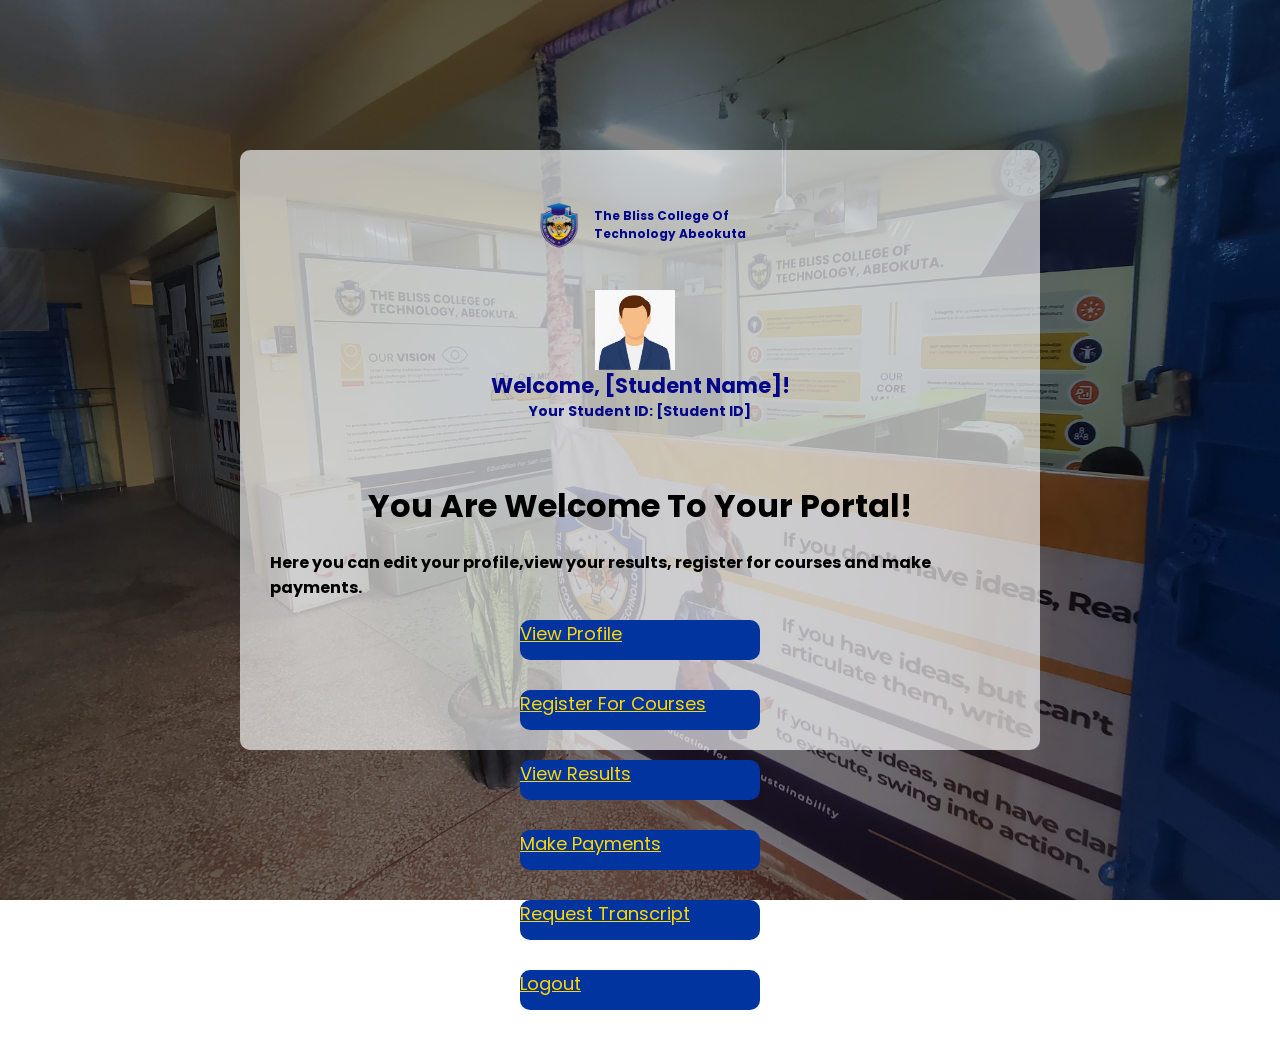
==== portal.html @ fcfd3cc8 "initial commit on school portal project" ====
<!DOCTYPE html>
<html lang="en">
<head>
    <meta charset="UTF-8">
    <meta name="viewport" content="width=device-width, initial-scale=1.0">
    <title>Student Portal</title>
    <link rel="stylesheet" href="style.css">
    <link rel="preconnect" href="https://fonts.googleapis.com">
    <link rel="preconnect" href="https://fonts.gstatic.com" crossorigin>
    <link href="https://fonts.googleapis.com/css2?family=Comic+Neue:ital,wght@0,300;0,400;0,700;1,300;1,400;1,700&family=Lora:ital,wght@0,400..700;1,400..700&family=Poppins:ital,wght@0,100;0,200;0,300;0,400;0,500;0,600;0,700;0,800;0,900;1,100;1,200;1,300;1,400;1,500;1,600;1,700;1,800;1,900&display=swap" rel="stylesheet">

</head>
<body>
    <div class="container">
        <div class="portalbox">
            <div class="logo">
                <img src="ei_1763096957655-removebg-preview.png">
                <span>The Bliss College Of<br>Technology Abeokuta</span>
            </div>

            <div class="welcome">
                <img src="user image.jpg" alt="">
                <div class="welcome-text">
                    <h2>Welcome, [Student Name]!</h2>
                    <h4>Your Student ID: [Student ID]</h4>
                </div>
            </div>

            <div class="portal-form">
                <h1>You Are Welcome To Your Portal!</h1>
                <h4>Here you can edit your profile,view your results, register for courses and make payments.</h4>
                <div class="portalbtn">
                    <a href="studentprofile.html">View Profile</a>
                    <a href="coursereg.html">Register For Courses</a>
                    <a href="view_results.html">View Results</a>
                    <a href="make_payments.html">Make Payments</a>
                    <a href="request_transcript.html">Request Transcript</a>
                    <a href="logout.html">Logout</a>
                </div>

                <h4></h4>
            </div>
        </div>

    </div>


    
</body>
</html>
---- style.css ----
*{
    margin: 0;
    padding: 0; 
    font-family: 'Poppins', sans-serif;        
}

.container{
    width: 100%;
    height: 100vh;
    background-image: url(20260622_120730.jpg);
    background-size: cover;
    background-position: center;
    background-attachment: fixed;
    background-repeat: no-repeat;
    position: relative;
    background-color: rgba(0, 0, 0, 0.4);
    background-blend-mode: darken;
}

.loginbox{
    width: 400px;
    height: 600px;
    background: rgba(249, 249, 249, 0.792);
    color: #000000;
    top: 50%;
    left: 25%;
    position: absolute;
    transform: translate(-50%,-50%);
    box-sizing: border-box;
    padding: 80px 30px;
    border-radius: 10px;
    display: flex;
    flex-direction: column;
}


.logo{
    display: flex;
    justify-content: left;
    align-items: center;
    margin-bottom: 30px;
}

.logo span{
    font-size: 20px;
    font-weight: bold;
    color: #050789;
    margin-left: 10px;
    
}

.logo img{
    width: 60px;
    height: 60px;
}

.login-form{
    display: flex;
    flex-direction: column;
}

.login-form h2{
    text-align: left;
    margin-bottom: 30px;
    color: #050789;
}
.login-form h4{
    text-align: left;
    margin-bottom: 10px;
    color: #050789;
}

form input[type="text"], input[type="password"]{
    border: none;
    border-bottom: 1px solid #050789;
    background: transparent;
    outline: none;
    height: 40px;
    color: #000000;
    font-size: 16px;
    margin-bottom: 20px;
}

form span{
    color: #050789;
    font-size: 14px;
    margin-bottom: 10px;
}

form button{
    border: none;
    outline: none;
    height: 40px;
    width: 100%;
    background: #17419c;
    color: #fff;
    font-size: 18px;
    border-radius: 10px;
    cursor: pointer;
    margin-bottom: 20px;
}

.remember{
    display: flex;
    align-items: center;
    margin-bottom: 20px;
    gap: 15px;
}

.remember input[type="checkbox"]{
    width: 20px;
    height: 20px;
    accent-color: #050789;
    
}

.remember label{
    color: #000000;
    font-size: 14px;
    align-items: center;
}

.remember span{
    color: #000000;
    font-size: 14px;
    margin-top: 10px;
}

.register{
    text-align: center;
    color: #050789;
    font-size: 14px;
}

.register p{
    margin-bottom: 10px;
    color: black;
}


/* REGISTER PAGE CSS */


.ctn{
    width: 100%;
    height: 100vh;
    background-image: url(20260622_120730.jpg);
    background-size: cover;
    background-position: center;
    background-attachment: fixed;
    background-repeat: no-repeat;
    position: relative;
    background-color: rgba(0, 0, 0, 0.6);
    background-blend-mode: darken;
}

.ctn .register{ 
    width: 400px;
    height: 600px;
    background: rgba(254, 254, 254, 0.792);
    color: #000000;
    top: 50%;
    left: 25%;
    position: absolute;
    transform: translate(-50%,-50%);
    box-sizing: border-box;
    padding: 20px;
    border-radius: 10px;
}

.register .logo{
    display: flex;
    justify-content: center;
    align-items: center;
    margin-bottom: 20px;
    margin-top: 20px;
}

.ctn .register .logo span{
    font-size: 12px;
    /* font-weight: bold; */
    color: #050789;
    margin-left: 10px;
    
}

.register .logo img{
    width: 50px;
    height: 50px;
}

.register-form{
    display: flex;
    flex-direction: column;
    gap: 5px;
    justify-content: center;
    align-items: center;
}

.register-form input[type="text"],
.register-form input[type="email"],
.register-form input[type="password"]{
    border: none;
    border-bottom: 1px solid #050789;
    background: transparent;
    outline: none;
    height: 40px;
    color: #000000;
    font-size: 16px;
    margin-bottom: 10px;
    display: flex;

}

.register-form button{
    border: none;
    outline: none;
    height: 40px;
    width: 200px;
    background: #17419c;
    color: gold;
    font-size: 18px;
    border-radius: 10px;
    cursor: pointer;
    margin-bottom: 20px;
}

.register-form button:hover{
    background: #050789;
    color: white;
    
}

.register h1{
    text-align: center;
    margin-bottom: 10px;
    margin-top: 20px;
    color: #050789;
}

.register label{
    color: #000000;
    font-size: 14px;
    margin-bottom: 10px;

}

/* STUDENT PORTAL CSS */
/* PORTALLLLLLL */
.container{
    width: 100%;
    height: 100vh;
    background-image: url(20260622_120730.jpg);
    background-size: cover;
    background-position: center;
    background-attachment: fixed;
    background-repeat: no-repeat;
    position: relative;
    background-color: rgba(0, 0, 0, 0.5);
    background-blend-mode: darken;
}

.portalbox .logo{
    display: flex;
    justify-content: center;
    align-items: center;
    margin-bottom: 40px;
}

.portalbox .logo span{
    font-size: 12px;
    font-weight: bold;
    color: #050789;
    margin-left: 10px;
    
}

.portalbox .logo img{
    width: 50px;
    height: 50px;
}

.portalbox{
    width: 800px;
    height: 600px;
    background: rgba(255, 255, 255, 0.646);
    color: #000000;
    top: 50%;
    left: 50%;
    position: absolute;
    transform: translate(-50%,-50%);
    box-sizing: border-box;
    padding: 50px 30px;
    border-radius: 10px;
    display: flex;
    flex-direction: column;
}

.welcome{
    text-align: center;
    color: #050789;
    font-size: 16px;
    margin-bottom: 30px;
    display: flex;
    flex-direction: row;
    justify-content: center;
}

.welcome img{
    width: 80px;
    height: 80px;
    margin-right: 10px;
    align-items: center;
}

.welcome-text{
    display: flex;
    flex-direction: column;
    justify-content: center;
    align-items: center;
    font-size: 14px;
    font-weight: bold;
}

.portal-form{
    display: flex;
    flex-direction: column;
    gap: 20px;
    align-items: center;
    margin-top: 30px;
}

.portalbtn{
    display: grid;
    grid-template-rows: 2fr;
}

.portal-form a{
    border: none;
    outline: none;
    height: 40px;
    width: 240px;
    background: #0234a0;
    color: gold;
    font-size: 18px;
    border-radius: 10px;
    cursor: pointer;
    margin-bottom: 30px;
}

.portal-form button:hover{
    background: #050789;
    color: white;
    
}


/* STUDENT PROFILE CSS */
.profile-card{
    background: rgba(255, 255, 255, 0.8);
    border-radius: 10px;
    padding: 20px;
    text-align: center;
    box-shadow: 0 0 10px rgba(0, 0, 0, 0.1);
    gap: 12px;
    display: flex;
    flex-direction: column;
    justify-content: center;
    align-items: center;
    width: 800px;
    margin: 10px auto;
}

.header{
    display: flex;
    justify-content: left;
    align-items: center;
    margin-top: 10px auto;
    background: rgba(255, 255, 255, 0.8);
   
}

.header .logo{
    display: flex;
    justify-content: left;
    align-items: center;
    margin-bottom: 5px;
}

.container .header .logo span{
    font-size: 10px;
    color: #050789;
    margin-left: 1px;
    
}
.header h1{
    text-align: center;
    color: #050789;
    
    
}

.header img{
    width: 40px;
    height: 40px;
    margin-left: 30px;
    align-items: center;
    margin-top: 8px;
}

.profile-photo{
    width: 100px;
    height: 100px;
    border-radius: 10%;
    object-fit: cover;
    margin-bottom: 10px;
}

.profile-card h2{
    color: #050789;
    margin-bottom: 10px;
}

.profile-card p{
    color: #000000;
    margin-bottom: 5px;
}

.button-container{
    display: flex;
    justify-content: center;
    gap: 20px;
    margin-top: 10px;
    margin-bottom: 10px;
}

.button-container button{
    border: none;
    outline: none;
    height: 40px;
    width: 200px;
    background: #0234a0;
    color: gold;
    font-size: 16px;
    border-radius: 10px;
    cursor: pointer;
    margin-bottom: 20px;
}

.button-container button:hover{
    background: #050789;
    color: white;
}

.registeredcourses{
    background: rgba(255, 255, 255, 0.8);
    border-radius: 10px;
    padding: 20px;
    text-align: center;
    box-shadow: 0 0 10px rgba(0, 0, 0, 0.1);
    gap: 12px;
    display: flex;
    flex-direction: column;
    justify-content: center;
    align-items: center;
    width: 800px;
    margin: 40px auto;
    margin-top: 90px;

}

.registeredcourses h3{
    color: #050789;
    margin-bottom: 20px;
}

.registeredcourses table{
    width: 100%;
    border-collapse: collapse;
}

.registeredcourses th, .registeredcourses td{
    border: 1px solid #050789;
    padding: 10px;
    text-align: left;
}





/* COURSE REGISTRATION CSS */
.course-reg{
    background: rgba(255, 255, 255, 0.8);
    border-radius: 10px;
    padding: 20px;
    text-align: center;
    box-shadow: 0 0 10px rgba(0, 0, 0, 0.1);
    gap: 12px;
    display: flex;
    flex-direction: column;
    justify-content: center;
    align-items: center;
    width: 800px;
    margin: 10px auto;
}

.header h1{
    color: #050789;
    margin-bottom: 20px;
    margin-left: 40%;

}

.course-reg form{
    display: flex;
    flex-direction: column;
    gap: 10px;
    align-items: center;
}

.course-reg form label{
    color: #000000;
    font-size: 16px;
    align-self: flex-start;
}

.course-reg form input[type="text"], input[type="number"]{
    border: none;
    border-bottom: 1px solid #050789;
    background: transparent;
    outline: none;
    height: 30px;
    color: #000000;
    font-size: 16px;
    width: 300px;
}

.course-reg form button{
    border: none;
    outline: none;
    height: 40px;
    width: 200px;
    background: #0234a0;
    color: gold;
    font-size: 16px;
    border-radius: 10px;
    cursor: pointer;
}

.course-reg form button:hover{
    background: #050789;
    color: white;
}


/* RESULT PAGE */

.resultbkg{
    width: 100%;
    height: 100vh;
    background-image: url(20260622_120730.jpg);
    background-size: cover;
    background-position: center;
    background-attachment: fixed;
    background-repeat: no-repeat;
    position: relative;
    background-color: rgba(0, 0, 0, 0.6);
    background-blend-mode: darken;
}


.resultctn{
    background: rgba(255, 255, 255, 0.8);
    border-radius: 10px;
    padding: 20px;
    text-align: center;
    box-shadow: 0 0 10px rgba(0, 0, 0, 0.4);
    gap: 12px;
    display: flex;
    flex-direction: column;
    justify-content: center;
    align-items: center;
    width: 800px;
    margin: 30px auto;
}

.resultportal h1{
    color: #050789;
    margin-bottom: 20px;
    /* margin-left: 20%; */
    font-size: 20px;

}

.resultctn h1{
    color: #050789;
    margin-bottom: 20px;
    
}

.resultctn .studentinfo table{
    width: 100%;
    border-collapse: collapse;
    margin-bottom: 20px;
    background: rgba(212, 224, 237, 0.8);
}

.resultctn .studentinfo th, .resultctn .studentinfo td{
    border: 1px solid #050789;
    padding: 10px;
    text-align: left;
}

.resultctn .studentinfo th{
    background-color: #26289c;
    color: rgb(255, 255, 255);
}

.studentresult table{
    width: 100%;
    border-collapse: collapse;
    background: rgba(212, 224, 237, 0.8);
}

.studentresult th, .studentresult td{
    border: 1px solid #050789;
    padding: 10px;
    text-align: left;
}

.studentresult th{
    background-color: #26289c;
    color: rgb(255, 255, 255);
}

.resultctn .download-button{
    width: 200px;
    height: 40px;
    border: none;
    background-color: #0234a0;
    border-radius: 5px;
    color: gold;
    margin: 20px auto;
    font-size: 16px;
}

.resultctn .download-button:hover{
    background: #050789;
    color: white;
}

/* REGISTRATION PORTAL */

.regbkg{
    position: relative;
    overflow-y: hidden;
    display: flex;
    justify-content: center;
    align-items: center;    
    padding: 30px 0px;
}

.regcard{
    background: rgba(255, 255, 255, 0.8);
    border-radius: 10px;
    padding: 40px;
    text-align: center;
    box-shadow: 0 0 10px rgba(0, 0, 0, 0.7);
    gap: 12px;
    display: flex;
    flex-direction: column;
    justify-content: center;
    align-items: center;  
    width: 800px;
    /* overflow-y: scroll; */

}

.welcome{
    display: flex;
    flex-direction: column;
    justify-content: center;
    align-items: center;

}

/* .container{
    max-width:900px;
    margin:auto;
    background:white;
    padding:30px;
    border-radius:10px;
    box-shadow:0 0 10px rgba(0,0,0,0.1);
} */

.reginput h1{
    text-align:center;
    color:#000c66;
}

.reginput h2{
    color: #050789;
    border-bottom:2px solid #003366;
    padding-bottom:20px;
    margin-top: 20px;
}

.reginput .form-group{
    margin-bottom:40px;
}

.reginput label{
    display:flex;
    margin-bottom:1px;
    margin-top: 15px;
    font-weight:bold;
}

.reginput input,
select,
textarea{
    width:100%;
    padding: 5px;
    border:1px solid #ccc;
    border-radius:5px;
    background-color: #d4ddec;
}

.reginput .row{
    display:flex;
    gap:20px;
}

.reginput .col{
    flex: 4;
}

.reginput textarea{
    resize:vertical;
}

.reginput button{
    padding: auto 20px;
    border:none;
    border-radius:5px;
    cursor:pointer;
    margin-top:10px;
}

.reginput .submit-btn{
    background:#090ddf;
    color:gold;
}

.reginput .submit-btn:hover{
    background:#101169;
    color:rgb(255, 255, 255);
    font-size: 20px;
    font-weight: bold;
    
}

.reginput .reset-btn{
    background:#000000;
    color:white;
}

.reginput .reset-btn:hover{
    background:#a90909;
    color:white;
}

.reginput .buttons{
    text-align:center;
}

@media(max-width:768px){

    .row{
        flex-direction:column;
    }

}
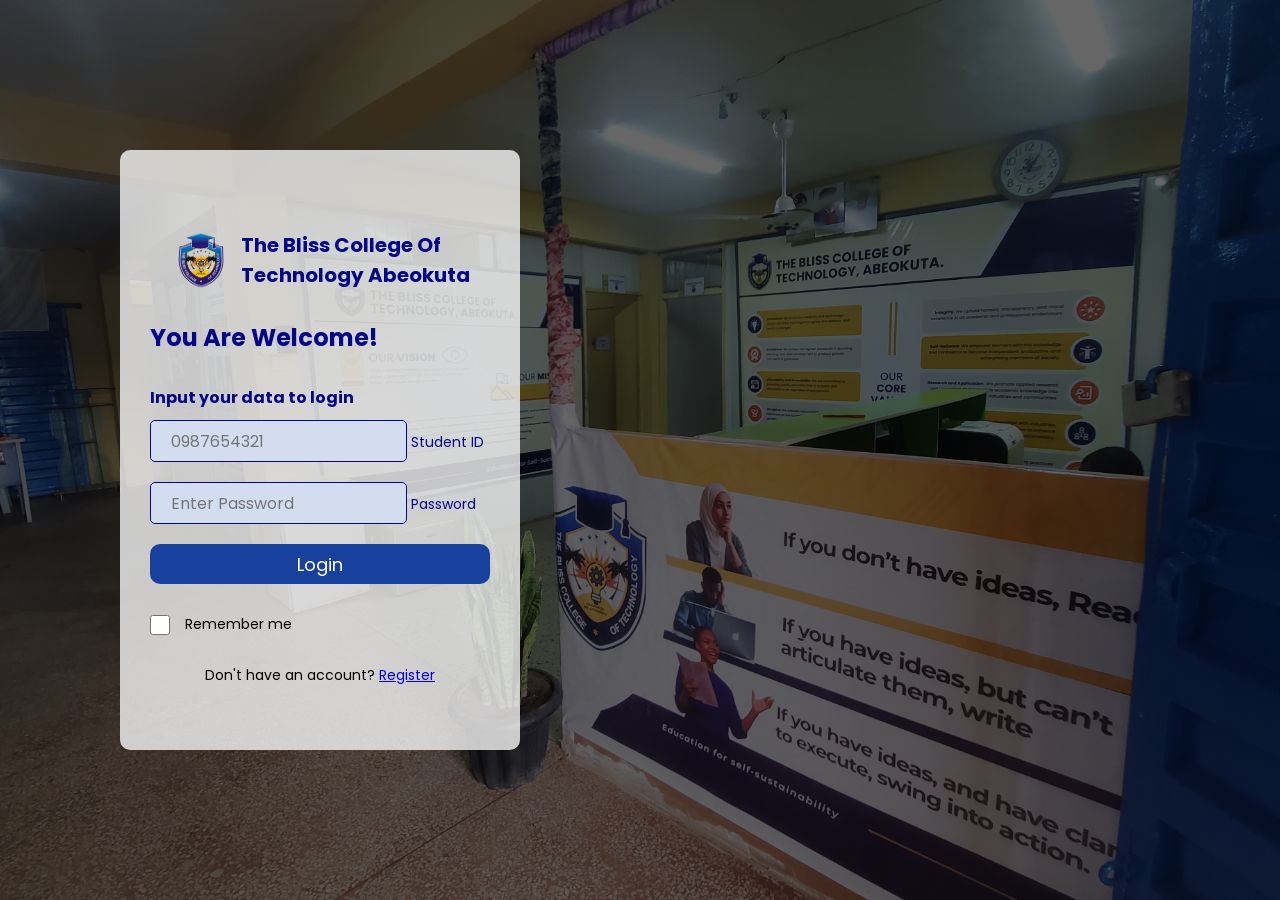
==== commit 9c22c633: "first js stage" ====
--- a/portal.html
+++ b/portal.html
@@ -19,10 +19,10 @@
             </div>
 
             <div class="welcome">
-                <img src="user image.jpg" alt="">
+                <img id='studentImg'  src="user image.jpg" alt="">
                 <div class="welcome-text">
-                    <h2>Welcome, [Student Name]!</h2>
-                    <h4>Your Student ID: [Student ID]</h4>
+                    <h2 id="studentName">Welcome, [Student Name]!</h2>
+                    <h4 id="studentId">Your Student ID: [Student ID]</h4>
                 </div>
             </div>
 
@@ -32,10 +32,9 @@
                 <div class="portalbtn">
                     <a href="studentprofile.html">View Profile</a>
                     <a href="coursereg.html">Register For Courses</a>
-                    <a href="view_results.html">View Results</a>
+                    <a href="resultpage.html">View Results</a>
                     <a href="make_payments.html">Make Payments</a>
-                    <a href="request_transcript.html">Request Transcript</a>
-                    <a href="logout.html">Logout</a>
+                    
                 </div>
 
                 <h4></h4>
@@ -45,6 +44,29 @@
     </div>
 
 
-    
+    <script>
+        const students =
+            JSON.parse(
+                localStorage.getItem("students")
+            ) || [];
+
+        const current_student_id = localStorage.getItem('loggedInStudent')
+        
+        if (!current_student_id){
+            window.location.href = "index.html";
+        }
+
+        const current_student_data = students.filter((i)=>i.studentId === current_student_id)
+
+        console.log(current_student_data)
+        const studentName = document.getElementById('studentName')
+        const studentId = document.getElementById('studentId')
+        const studentImage = document.getElementById('studentImg')
+
+        studentName.textContent = `Welcome, ${current_student_data[0].surname} ${current_student_data[0].firstName}`
+        studentId.textContent = `Your Matric Number: ${current_student_data[0].matricNo}`
+
+        studentImage.src = current_student_data[0].passport
+    </script>
 </body>
 </html>
--- a/style.css
+++ b/style.css
@@ -1,12 +1,13 @@
 *{
     margin: 0;
     padding: 0; 
+    /* height: 100vh; */
     font-family: 'Poppins', sans-serif;        
 }
 
 .container{
     width: 100%;
-    height: 100vh;
+    min-height: 100vh;
     background-image: url(20260622_120730.jpg);
     background-size: cover;
     background-position: center;
@@ -15,6 +16,7 @@
     position: relative;
     background-color: rgba(0, 0, 0, 0.4);
     background-blend-mode: darken;
+    /* overflow-y: hidden; */
 }
 
 .loginbox{
@@ -36,7 +38,7 @@
 
 .logo{
     display: flex;
-    justify-content: left;
+    justify-content: center;
     align-items: center;
     margin-bottom: 30px;
 }
@@ -71,14 +73,16 @@
 }
 
 form input[type="text"], input[type="password"]{
-    border: none;
-    border-bottom: 1px solid #050789;
-    background: transparent;
+    border: 1px solid #050789;
+    border-radius: 5px;
+    background-color: #d2def0;
     outline: none;
     height: 40px;
     color: #000000;
     font-size: 16px;
     margin-bottom: 20px;
+    width: 235px;
+    padding-left: 20px;
 }
 
 form span{
@@ -138,112 +142,6 @@
 }
 
 
-/* REGISTER PAGE CSS */
-
-
-.ctn{
-    width: 100%;
-    height: 100vh;
-    background-image: url(20260622_120730.jpg);
-    background-size: cover;
-    background-position: center;
-    background-attachment: fixed;
-    background-repeat: no-repeat;
-    position: relative;
-    background-color: rgba(0, 0, 0, 0.6);
-    background-blend-mode: darken;
-}
-
-.ctn .register{ 
-    width: 400px;
-    height: 600px;
-    background: rgba(254, 254, 254, 0.792);
-    color: #000000;
-    top: 50%;
-    left: 25%;
-    position: absolute;
-    transform: translate(-50%,-50%);
-    box-sizing: border-box;
-    padding: 20px;
-    border-radius: 10px;
-}
-
-.register .logo{
-    display: flex;
-    justify-content: center;
-    align-items: center;
-    margin-bottom: 20px;
-    margin-top: 20px;
-}
-
-.ctn .register .logo span{
-    font-size: 12px;
-    /* font-weight: bold; */
-    color: #050789;
-    margin-left: 10px;
-    
-}
-
-.register .logo img{
-    width: 50px;
-    height: 50px;
-}
-
-.register-form{
-    display: flex;
-    flex-direction: column;
-    gap: 5px;
-    justify-content: center;
-    align-items: center;
-}
-
-.register-form input[type="text"],
-.register-form input[type="email"],
-.register-form input[type="password"]{
-    border: none;
-    border-bottom: 1px solid #050789;
-    background: transparent;
-    outline: none;
-    height: 40px;
-    color: #000000;
-    font-size: 16px;
-    margin-bottom: 10px;
-    display: flex;
-
-}
-
-.register-form button{
-    border: none;
-    outline: none;
-    height: 40px;
-    width: 200px;
-    background: #17419c;
-    color: gold;
-    font-size: 18px;
-    border-radius: 10px;
-    cursor: pointer;
-    margin-bottom: 20px;
-}
-
-.register-form button:hover{
-    background: #050789;
-    color: white;
-    
-}
-
-.register h1{
-    text-align: center;
-    margin-bottom: 10px;
-    margin-top: 20px;
-    color: #050789;
-}
-
-.register label{
-    color: #000000;
-    font-size: 14px;
-    margin-bottom: 10px;
-
-}
 
 /* STUDENT PORTAL CSS */
 /* PORTALLLLLLL */
@@ -256,51 +154,33 @@
     background-attachment: fixed;
     background-repeat: no-repeat;
     position: relative;
-    background-color: rgba(0, 0, 0, 0.5);
+    background-color: rgba(0, 0, 0, 0.6);
     background-blend-mode: darken;
-}
-
-.portalbox .logo{
-    display: flex;
-    justify-content: center;
-    align-items: center;
-    margin-bottom: 40px;
-}
-
-.portalbox .logo span{
-    font-size: 12px;
-    font-weight: bold;
-    color: #050789;
-    margin-left: 10px;
-    
-}
-
-.portalbox .logo img{
-    width: 50px;
-    height: 50px;
 }
 
 .portalbox{
     width: 800px;
-    height: 600px;
-    background: rgba(255, 255, 255, 0.646);
+    height: 550px;
+    background: rgba(255, 255, 255, 0.6);
     color: #000000;
     top: 50%;
     left: 50%;
     position: absolute;
     transform: translate(-50%,-50%);
-    box-sizing: border-box;
-    padding: 50px 30px;
-    border-radius: 10px;
-    display: flex;
-    flex-direction: column;
+    /* box-sizing: border-box; */
+    padding: 20px;
+    border-radius: 10px;
+    display: flex;
+    flex-direction: column;
+    justify-content: center;
+    align-items: center;
 }
 
 .welcome{
     text-align: center;
     color: #050789;
     font-size: 16px;
-    margin-bottom: 30px;
+    margin-bottom: 10px;
     display: flex;
     flex-direction: row;
     justify-content: center;
@@ -311,6 +191,7 @@
     height: 80px;
     margin-right: 10px;
     align-items: center;
+    margin-top: 10px;
 }
 
 .welcome-text{
@@ -320,22 +201,31 @@
     align-items: center;
     font-size: 14px;
     font-weight: bold;
+    margin-top: 10px;
 }
 
 .portal-form{
     display: flex;
     flex-direction: column;
-    gap: 20px;
-    align-items: center;
-    margin-top: 30px;
+    gap: 10px;
+    align-items: center;
+    margin-top: 10px;
 }
 
 .portalbtn{
     display: grid;
-    grid-template-rows: 2fr;
-}
-
-.portal-form a{
+    grid-template-columns: repeat(2, 1fr);
+    gap: 15px;
+    margin-top: 20px;
+}
+
+.portalbtn :hover{
+    background: #050789;
+    color: white;
+    
+}
+
+.portalbtn a{
     border: none;
     outline: none;
     height: 40px;
@@ -346,18 +236,22 @@
     border-radius: 10px;
     cursor: pointer;
     margin-bottom: 30px;
-}
-
-.portal-form button:hover{
-    background: #050789;
-    color: white;
-    
-}
+    display: flex;
+    justify-content: center;
+    align-items: center;
+    text-decoration: none;
+    
+}
+
+
 
 
 /* STUDENT PROFILE CSS */
+.container-bkg{
+    background-color: #ffffff;
+}
 .profile-card{
-    background: rgba(255, 255, 255, 0.8);
+    background: rgba(205, 224, 240, 0.8);
     border-radius: 10px;
     padding: 20px;
     text-align: center;
@@ -368,56 +262,39 @@
     justify-content: center;
     align-items: center;
     width: 800px;
+    min-height: 200vh;
+    margin: 0px auto;
+    /* overflow-y: scroll; */
+}
+
+.student-data{
+    /* background: rgba(217, 227, 248, 0.8); */
+    border-radius: 10px;
+    padding: 20px;
+    text-align: center;
+    /* box-shadow: 0 0 10px rgba(0, 0, 0, 0.1); */
+    gap: 12px;
+    display: flex;
+    flex-direction: column;
+    justify-content: center;
+    align-items: center;
+    width: 600px;
     margin: 10px auto;
 }
 
-.header{
-    display: flex;
-    justify-content: left;
-    align-items: center;
-    margin-top: 10px auto;
-    background: rgba(255, 255, 255, 0.8);
-   
-}
-
-.header .logo{
-    display: flex;
-    justify-content: left;
-    align-items: center;
-    margin-bottom: 5px;
-}
-
-.container .header .logo span{
-    font-size: 10px;
-    color: #050789;
-    margin-left: 1px;
-    
-}
-.header h1{
-    text-align: center;
-    color: #050789;
-    
-    
-}
-
-.header img{
-    width: 40px;
-    height: 40px;
-    margin-left: 30px;
-    align-items: center;
-    margin-top: 8px;
-}
-
-.profile-photo{
+
+.profile-card h1{
+    text-align: center;
+    color: #050789;
+    
+    
+}
+
+.student-data img{
     width: 100px;
     height: 100px;
     border-radius: 10%;
     object-fit: cover;
-    margin-bottom: 10px;
-}
-
-.profile-card h2{
-    color: #050789;
     margin-bottom: 10px;
 }
 
@@ -453,19 +330,17 @@
 }
 
 .registeredcourses{
-    background: rgba(255, 255, 255, 0.8);
     border-radius: 10px;
     padding: 20px;
     text-align: center;
-    box-shadow: 0 0 10px rgba(0, 0, 0, 0.1);
     gap: 12px;
     display: flex;
     flex-direction: column;
     justify-content: center;
     align-items: center;
-    width: 800px;
-    margin: 40px auto;
-    margin-top: 90px;
+    width: 700px;
+    margin: 20px auto;
+    
 
 }
 
@@ -477,12 +352,19 @@
 .registeredcourses table{
     width: 100%;
     border-collapse: collapse;
+    
 }
 
 .registeredcourses th, .registeredcourses td{
     border: 1px solid #050789;
     padding: 10px;
     text-align: left;
+    
+}
+
+.registeredcourses th{
+    background-color: #0234a0;
+    color: white;
 }
 
 
@@ -652,13 +534,8 @@
 
 /* REGISTRATION PORTAL */
 
-.regbkg{
-    position: relative;
-    overflow-y: hidden;
-    display: flex;
-    justify-content: center;
-    align-items: center;    
-    padding: 30px 0px;
+.container-reg{
+    background-color: rgb(209, 227, 242);
 }
 
 .regcard{
@@ -673,6 +550,7 @@
     justify-content: center;
     align-items: center;  
     width: 800px;
+    margin: 0px auto;
     /* overflow-y: scroll; */
 
 }
@@ -685,15 +563,10 @@
 
 }
 
-/* .container{
-    max-width:900px;
-    margin:auto;
-    background:white;
-    padding:30px;
-    border-radius:10px;
-    box-shadow:0 0 10px rgba(0,0,0,0.1);
-} */
-
+.reginput{
+    width: 700px;
+    
+}
 .reginput h1{
     text-align:center;
     color:#000c66;
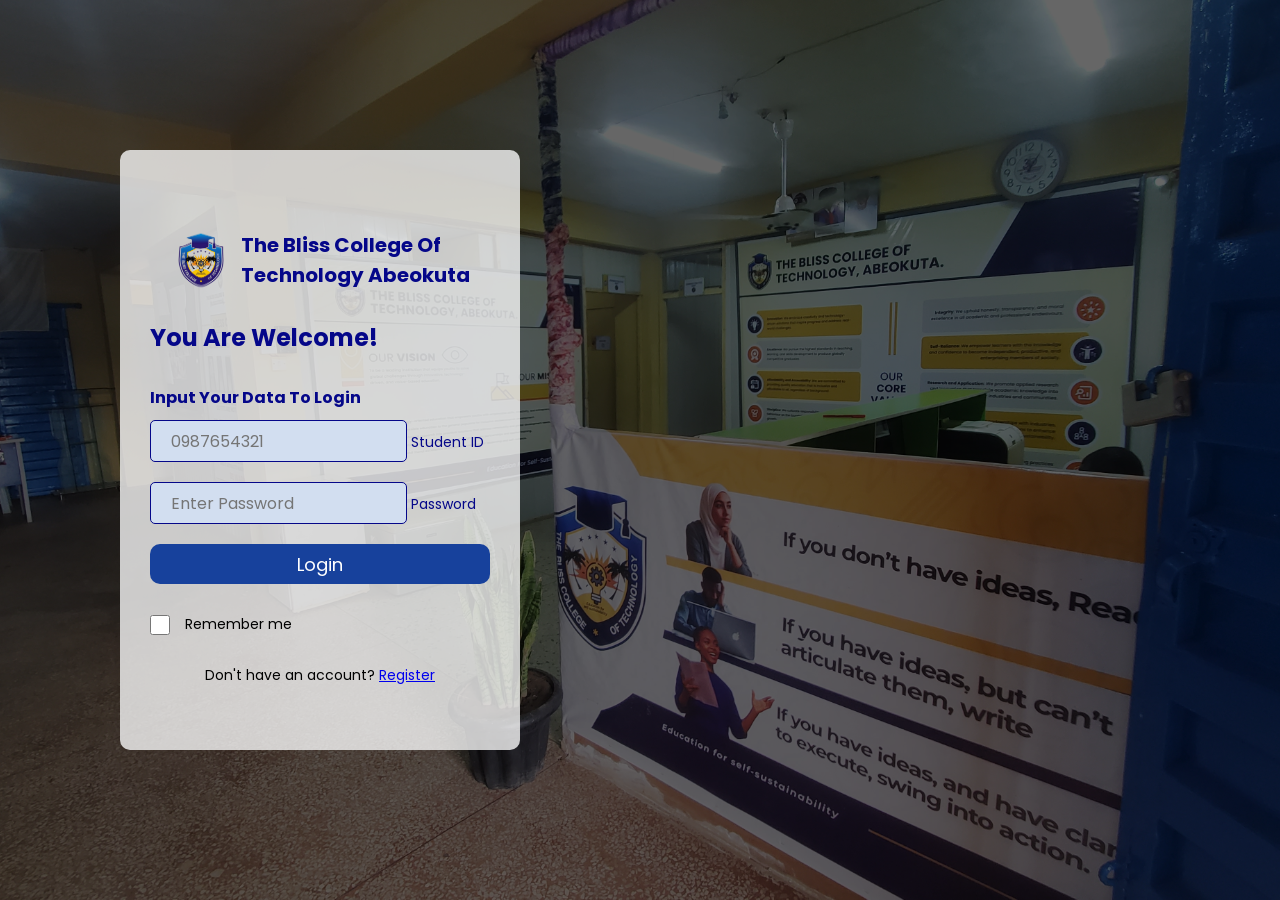
==== commit d366a629: "Second JS phase" ====
--- a/portal.html
+++ b/portal.html
@@ -37,7 +37,6 @@
                     
                 </div>
 
-                <h4></h4>
             </div>
         </div>
 
@@ -67,6 +66,7 @@
         studentId.textContent = `Your Matric Number: ${current_student_data[0].matricNo}`
 
         studentImage.src = current_student_data[0].passport
+ 
     </script>
 </body>
 </html>
--- a/style.css
+++ b/style.css
@@ -1,7 +1,6 @@
 *{
     margin: 0;
     padding: 0; 
-    /* height: 100vh; */
     font-family: 'Poppins', sans-serif;        
 }
 
@@ -167,7 +166,6 @@
     left: 50%;
     position: absolute;
     transform: translate(-50%,-50%);
-    /* box-sizing: border-box; */
     padding: 20px;
     border-radius: 10px;
     display: flex;
@@ -267,12 +265,10 @@
     /* overflow-y: scroll; */
 }
 
-.student-data{
-    /* background: rgba(217, 227, 248, 0.8); */
+.profile-container{
     border-radius: 10px;
     padding: 20px;
     text-align: center;
-    /* box-shadow: 0 0 10px rgba(0, 0, 0, 0.1); */
     gap: 12px;
     display: flex;
     flex-direction: column;
@@ -344,133 +340,57 @@
 
 }
 
-.registeredcourses h3{
-    color: #050789;
-    margin-bottom: 20px;
-}
-
-.registeredcourses table{
+.profile-container h3{
+    color: #050789;
+    margin-bottom: 20px;
+}
+
+.profile-container table{
     width: 100%;
     border-collapse: collapse;
     
 }
 
-.registeredcourses th, .registeredcourses td{
+.profile-container th, .profile-container td{
     border: 1px solid #050789;
     padding: 10px;
     text-align: left;
     
 }
 
-.registeredcourses th{
+.profile-container th{
     background-color: #0234a0;
     color: white;
 }
 
 
 
-
-
-/* COURSE REGISTRATION CSS */
-.course-reg{
-    background: rgba(255, 255, 255, 0.8);
-    border-radius: 10px;
-    padding: 20px;
-    text-align: center;
-    box-shadow: 0 0 10px rgba(0, 0, 0, 0.1);
+/* RESULT PAGE */
+
+.resultbkg{
+    width: 100%;
+    height: 100vh;
+    background-color: #f0f3f4;
+}
+
+
+.resultctn{
+    background: #d1e3f2;
+    border-radius: 10px;
+    padding: 40px;
+    text-align: center;
     gap: 12px;
     display: flex;
     flex-direction: column;
     justify-content: center;
     align-items: center;
     width: 800px;
-    margin: 10px auto;
-}
-
-.header h1{
-    color: #050789;
-    margin-bottom: 20px;
-    margin-left: 40%;
-
-}
-
-.course-reg form{
-    display: flex;
-    flex-direction: column;
-    gap: 10px;
-    align-items: center;
-}
-
-.course-reg form label{
-    color: #000000;
-    font-size: 16px;
-    align-self: flex-start;
-}
-
-.course-reg form input[type="text"], input[type="number"]{
-    border: none;
-    border-bottom: 1px solid #050789;
-    background: transparent;
-    outline: none;
-    height: 30px;
-    color: #000000;
-    font-size: 16px;
-    width: 300px;
-}
-
-.course-reg form button{
-    border: none;
-    outline: none;
-    height: 40px;
-    width: 200px;
-    background: #0234a0;
-    color: gold;
-    font-size: 16px;
-    border-radius: 10px;
-    cursor: pointer;
-}
-
-.course-reg form button:hover{
-    background: #050789;
-    color: white;
-}
-
-
-/* RESULT PAGE */
-
-.resultbkg{
-    width: 100%;
-    height: 100vh;
-    background-image: url(20260622_120730.jpg);
-    background-size: cover;
-    background-position: center;
-    background-attachment: fixed;
-    background-repeat: no-repeat;
-    position: relative;
-    background-color: rgba(0, 0, 0, 0.6);
-    background-blend-mode: darken;
-}
-
-
-.resultctn{
-    background: rgba(255, 255, 255, 0.8);
-    border-radius: 10px;
-    padding: 20px;
-    text-align: center;
-    box-shadow: 0 0 10px rgba(0, 0, 0, 0.4);
-    gap: 12px;
-    display: flex;
-    flex-direction: column;
-    justify-content: center;
-    align-items: center;
-    width: 800px;
-    margin: 30px auto;
+    margin: 0px auto;
 }
 
 .resultportal h1{
     color: #050789;
     margin-bottom: 20px;
-    /* margin-left: 20%; */
     font-size: 20px;
 
 }
@@ -481,178 +401,53 @@
     
 }
 
-.resultctn .studentinfo table{
+.resultctn table{
     width: 100%;
     border-collapse: collapse;
     margin-bottom: 20px;
     background: rgba(212, 224, 237, 0.8);
-}
-
-.resultctn .studentinfo th, .resultctn .studentinfo td{
+    margin-top: 40px;
+}
+
+.resultctn th, .resultctn td{
     border: 1px solid #050789;
     padding: 10px;
     text-align: left;
 }
 
-.resultctn .studentinfo th{
+.resultctn th{
     background-color: #26289c;
     color: rgb(255, 255, 255);
 }
 
-.studentresult table{
-    width: 100%;
-    border-collapse: collapse;
-    background: rgba(212, 224, 237, 0.8);
-}
-
-.studentresult th, .studentresult td{
-    border: 1px solid #050789;
-    padding: 10px;
-    text-align: left;
-}
-
-.studentresult th{
-    background-color: #26289c;
-    color: rgb(255, 255, 255);
-}
-
-.resultctn .download-button{
-    width: 200px;
-    height: 40px;
-    border: none;
-    background-color: #0234a0;
-    border-radius: 5px;
-    color: gold;
-    margin: 20px auto;
-    font-size: 16px;
-}
-
-.resultctn .download-button:hover{
-    background: #050789;
-    color: white;
-}
-
-/* REGISTRATION PORTAL */
-
-.container-reg{
-    background-color: rgb(209, 227, 242);
-}
-
-.regcard{
-    background: rgba(255, 255, 255, 0.8);
-    border-radius: 10px;
-    padding: 40px;
-    text-align: center;
-    box-shadow: 0 0 10px rgba(0, 0, 0, 0.7);
-    gap: 12px;
-    display: flex;
-    flex-direction: column;
-    justify-content: center;
-    align-items: center;  
-    width: 800px;
-    margin: 0px auto;
-    /* overflow-y: scroll; */
-
-}
-
-.welcome{
-    display: flex;
-    flex-direction: column;
-    justify-content: center;
-    align-items: center;
-
-}
-
-.reginput{
-    width: 700px;
-    
-}
-.reginput h1{
-    text-align:center;
-    color:#000c66;
-}
-
-.reginput h2{
-    color: #050789;
-    border-bottom:2px solid #003366;
-    padding-bottom:20px;
-    margin-top: 20px;
-}
-
-.reginput .form-group{
-    margin-bottom:40px;
-}
-
-.reginput label{
-    display:flex;
-    margin-bottom:1px;
-    margin-top: 15px;
-    font-weight:bold;
-}
-
-.reginput input,
-select,
-textarea{
-    width:100%;
-    padding: 5px;
-    border:1px solid #ccc;
-    border-radius:5px;
-    background-color: #d4ddec;
-}
-
-.reginput .row{
+.summary{
+    margin-top:25px;
     display:flex;
     gap:20px;
-}
-
-.reginput .col{
-    flex: 4;
-}
-
-.reginput textarea{
-    resize:vertical;
-}
-
-.reginput button{
-    padding: auto 20px;
-    border:none;
-    border-radius:5px;
-    cursor:pointer;
-    margin-top:10px;
-}
-
-.reginput .submit-btn{
-    background:#090ddf;
-    color:gold;
-}
-
-.reginput .submit-btn:hover{
-    background:#101169;
-    color:rgb(255, 255, 255);
-    font-size: 20px;
-    font-weight: bold;
-    
-}
-
-.reginput .reset-btn{
-    background:#000000;
-    color:white;
-}
-
-.reginput .reset-btn:hover{
-    background:#a90909;
-    color:white;
-}
-
-.reginput .buttons{
-    text-align:center;
-}
-
-@media(max-width:768px){
-
-    .row{
-        flex-direction:column;
-    }
-
-}
-
+    justify-content:flex-end;
+}
+ 
+.resultctn .download-button{
+    background: linear-gradient(135deg,#2563eb,#1d4ed8);
+    color: white;
+    border: none;
+    padding: 14px 28px;
+    border-radius: 12px;
+    font-size: 15px;
+    font-weight: 600;
+    cursor: pointer;
+    transition: all 0.3s ease;
+    box-shadow:0 4px 12px rgba(37,99,235,.25);
+}
+
+.resultctn .download-button:active{
+    transform: translateY(0);
+}
+
+.resultctn .download-button:hover{
+    background: linear-gradient(135deg,#2563eb,#052783);
+    transform: translateY(-3px);
+    box-shadow:0 8px 20px rgba(37,99,235,.35);
+}
+
+
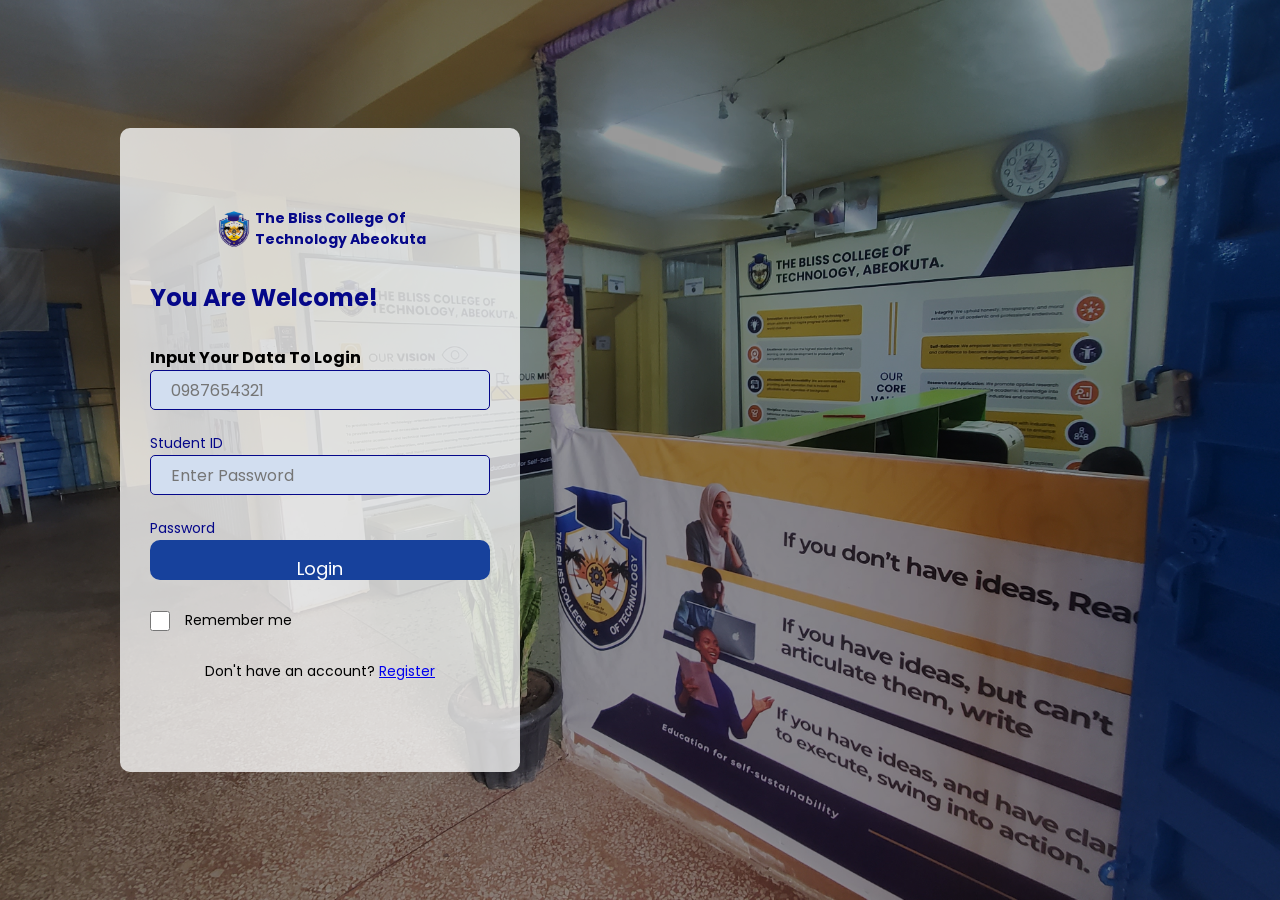
==== commit 12dd77ea: "60% completion" ====
--- a/portal.html
+++ b/portal.html
@@ -11,7 +11,7 @@
 
 </head>
 <body>
-    <div class="container">
+    <div class="portal-container">
         <div class="portalbox">
             <div class="logo">
                 <img src="ei_1763096957655-removebg-preview.png">
@@ -28,12 +28,12 @@
 
             <div class="portal-form">
                 <h1>You Are Welcome To Your Portal!</h1>
-                <h4>Here you can edit your profile,view your results, register for courses and make payments.</h4>
+                <h5>Here, you can view your profile and results, register for courses and make payments.</h5>
                 <div class="portalbtn">
                     <a href="studentprofile.html">View Profile</a>
                     <a href="coursereg.html">Register For Courses</a>
                     <a href="resultpage.html">View Results</a>
-                    <a href="make_payments.html">Make Payments</a>
+                    <a href="paymentpage.html">Make Payments</a>
                     
                 </div>
 
--- a/style.css
+++ b/style.css
@@ -1,10 +1,20 @@
 *{
     margin: 0;
     padding: 0; 
+    box-sizing: border-box;
     font-family: 'Poppins', sans-serif;        
 }
 
-.container{
+img{
+    max-width: 100%;
+    height: auto;
+}
+
+body{
+    overflow-x: hidden;
+}
+
+.login-container{
     width: 100%;
     min-height: 100vh;
     background-image: url(20260622_120730.jpg);
@@ -15,12 +25,13 @@
     position: relative;
     background-color: rgba(0, 0, 0, 0.4);
     background-blend-mode: darken;
-    /* overflow-y: hidden; */
+   
 }
 
 .loginbox{
-    width: 400px;
-    height: 600px;
+    width: min(90%, 400px);
+    min-height: 600px;
+    height: auto;
     background: rgba(249, 249, 249, 0.792);
     color: #000000;
     top: 50%;
@@ -43,16 +54,16 @@
 }
 
 .logo span{
-    font-size: 20px;
+    font-size: 14px;
     font-weight: bold;
     color: #050789;
-    margin-left: 10px;
+    margin-left: 1px;
     
 }
 
 .logo img{
-    width: 60px;
-    height: 60px;
+    width: 40px;
+    height: 40px;
 }
 
 .login-form{
@@ -65,7 +76,7 @@
     margin-bottom: 30px;
     color: #050789;
 }
-.login-form h4{
+.login-form h5{
     text-align: left;
     margin-bottom: 10px;
     color: #050789;
@@ -80,7 +91,7 @@
     color: #000000;
     font-size: 16px;
     margin-bottom: 20px;
-    width: 235px;
+    width: 100%;
     padding-left: 20px;
 }
 
@@ -144,7 +155,7 @@
 
 /* STUDENT PORTAL CSS */
 /* PORTALLLLLLL */
-.container{
+.portal-container{
     width: 100%;
     height: 100vh;
     background-image: url(20260622_120730.jpg);
@@ -158,9 +169,10 @@
 }
 
 .portalbox{
-    width: 800px;
-    height: 550px;
-    background: rgba(255, 255, 255, 0.6);
+    width: min(95%, 900px);
+    min-height: 550px;
+    height: auto;
+    background: rgba(225, 234, 242, 0.8);
     color: #000000;
     top: 50%;
     left: 50%;
@@ -212,38 +224,39 @@
 
 .portalbtn{
     display: grid;
-    grid-template-columns: repeat(2, 1fr);
+    grid-template-columns: repeat(auto-fit, minmax(220px, 1fr));
+    width: 100%;
     gap: 15px;
     margin-top: 20px;
 }
 
-.portalbtn :hover{
-    background: #050789;
-    color: white;
-    
-}
 
 .portalbtn a{
-    border: none;
-    outline: none;
-    height: 40px;
-    width: 240px;
-    background: #0234a0;
-    color: gold;
-    font-size: 18px;
-    border-radius: 10px;
-    cursor: pointer;
-    margin-bottom: 30px;
+    width:100%;
+    padding:18px;
+    border:none;
+    border-radius:16px;
+    background:#f5f6f7;
+    color:#030369;
+    font-size:16px;
+    font-weight:600;
+    cursor:pointer;
+    box-shadow:0 4px 12px rgba(0,0,0,.08);
+    transition:.3s;
     display: flex;
     justify-content: center;
     align-items: center;
     text-decoration: none;
-    
-}
-
-
-
-
+}
+
+.portalbtn a:hover{
+    background:#030369;
+    color:white;
+    transform:translateY(-5px)
+}
+
+
+/* STUDENT PROFILE CSS */
 /* STUDENT PROFILE CSS */
 .container-bkg{
     background-color: #ffffff;
@@ -259,8 +272,8 @@
     flex-direction: column;
     justify-content: center;
     align-items: center;
-    width: 800px;
-    min-height: 200vh;
+    width: min(95%, 900px);
+    min-height: auto;
     margin: 0px auto;
     /* overflow-y: scroll; */
 }
@@ -274,7 +287,7 @@
     flex-direction: column;
     justify-content: center;
     align-items: center;
-    width: 600px;
+    width: 100%;
     margin: 10px auto;
 }
 
@@ -334,7 +347,8 @@
     flex-direction: column;
     justify-content: center;
     align-items: center;
-    width: 700px;
+    width: 100%;
+    overflow-x: auto;
     margin: 20px auto;
     
 
@@ -377,14 +391,14 @@
 .resultctn{
     background: #d1e3f2;
     border-radius: 10px;
-    padding: 40px;
+    padding: 10px;
     text-align: center;
     gap: 12px;
     display: flex;
     flex-direction: column;
     justify-content: center;
     align-items: center;
-    width: 800px;
+    width: min(95%, 1000px);
     margin: 0px auto;
 }
 
@@ -395,10 +409,23 @@
 
 }
 
-.resultctn h1{
-    color: #050789;
-    margin-bottom: 20px;
-    
+.resultctn table{
+    display: block;
+    overflow-x: auto;
+}
+
+.resultctn .header{
+    background: none;
+}
+
+.resultctn h1 {
+    color: #050789;
+    margin-bottom: 20px;
+    
+}
+
+.resultctn p{
+    color:#030369
 }
 
 .resultctn table{
@@ -440,9 +467,9 @@
     box-shadow:0 4px 12px rgba(37,99,235,.25);
 }
 
-.resultctn .download-button:active{
+/* .resultctn .download-button:active{
     transform: translateY(0);
-}
+} */
 
 .resultctn .download-button:hover{
     background: linear-gradient(135deg,#2563eb,#052783);
@@ -451,3 +478,773 @@
 }
 
 
+
+/* PAYMENT PAGE STYLES */
+/* PAYMENT PAGE STYLES */
+
+
+.containerpp{
+    width:100%;
+    /* max-width:1000px; */
+    background: linear-gradient(200deg, rgb(160, 190, 244), rgb(235, 237, 243));
+}
+ 
+
+.payment-card{
+    width: min(95%, 1000px);
+    background:white;
+    border-radius:20px;
+    overflow:hidden;
+    box-shadow:0 15px 40px rgba(0,0,0,.08);
+    margin:0 auto;
+    padding-top: 40px;
+}
+
+.header{
+    background:linear-gradient(135deg,#003366,#0055aa   );
+    color:white;
+    text-align:center;
+    padding:30px;
+}
+
+.student-section{
+    padding:25px;
+}
+
+.student-info{
+    display:flex;
+    flex-direction: column;
+    align-items:center;
+    gap:20px;
+}
+
+.student-info img{
+    width:100px;
+    height:100px;
+    border-radius:50%;
+    object-fit:cover;
+    border:4px solid #003366;
+}
+
+.fee-table{
+    padding:25px;
+}
+
+.payment-card table{
+    width:100%;
+    border-collapse:collapse;
+}
+
+.payment-card th{
+    background:#003366;
+    color:white;
+    padding:15px;
+}
+
+.payment-card td{
+    padding:15px;
+    border:1px solid #ddd;
+}
+
+.payment-card tfoot th{
+    background:#e8f1ff;
+    color:#003366;
+}
+
+.payment-section{
+    padding:25px;
+    display:flex;
+    gap:15px;
+    align-items:center;
+}
+
+select{
+    flex:1;
+    padding:15px;
+    border-radius:10px;
+    border:1px solid #ccc;
+}
+
+button{
+    background:#003366;
+    color:white;
+    border:none;
+    padding:15px 30px;
+    border-radius:12px;
+    cursor:pointer;
+    transition:.3s;
+}
+
+button:hover{
+    transform:translateY(-3px);
+}
+
+#paymentStatus{
+    padding:25px;
+    text-align:center;
+    font-weight:600;
+    font-size:18px;
+}
+
+.success{
+    color:#16a34a;
+}
+
+.error{
+    color:#dc2626;
+}
+
+@media screen and (max-width:768px){
+
+    .loginbox{
+        left:50%;
+        width:90%;
+        padding:40px 20px;
+    }
+
+    .portalbox{
+        width:95%;
+        padding:20px;
+    }
+
+    .welcome{
+        flex-direction:column;
+        text-align:center;
+    }
+
+    .welcome img{
+        margin-right:0;
+    }
+
+    .portalbtn{
+        grid-template-columns:1fr;
+    }
+
+    .button-container{
+        flex-direction:column;
+        width:100%;
+    }
+
+    .button-container button{
+        width:100%;
+    }
+
+    .summary{
+        flex-direction:column;
+    }
+
+    .profile-card,
+    .profile-container,
+    .registeredcourses,
+    .resultctn,
+    .payment-card{
+        width:95%;
+    }
+
+    table{
+        display:block;
+        overflow-x:auto;
+        white-space:nowrap;
+    }
+
+    .student-info{
+        flex-direction:column;
+        text-align:center;
+    }
+
+    .payment-section{
+        flex-direction:column;
+    }
+
+    select,
+    button{
+        width:100%;
+    }
+
+}
+
+/*  */
+/* *{
+    margin: 0;
+    padding: 0; 
+    font-family: 'Poppins', sans-serif;        
+}
+
+.container{
+    width: 100%;
+    min-height: 100vh;
+    background-image: url(20260622_120730.jpg);
+    background-size: cover;
+    background-position: center;
+    background-attachment: fixed;
+    background-repeat: no-repeat;
+    position: relative;
+    background-color: rgba(0, 0, 0, 0.4);
+    background-blend-mode: darken;
+   
+}
+
+.loginbox{
+    width: 400px;
+    height: 600px;
+    background: rgba(249, 249, 249, 0.792);
+    color: #000000;
+    top: 50%;
+    left: 25%;
+    position: absolute;
+    transform: translate(-50%,-50%);
+    box-sizing: border-box;
+    padding: 80px 30px;
+    border-radius: 10px;
+    display: flex;
+    flex-direction: column;
+}
+
+
+.logo{
+    display: flex;
+    justify-content: center;
+    align-items: center;
+    margin-bottom: 30px;
+}
+
+.logo span{
+    font-size: 14px;
+    font-weight: bold;
+    color: #050789;
+    margin-left: 1px;
+    
+}
+
+.logo img{
+    width: 40px;
+    height: 40px;
+}
+
+.login-form{
+    display: flex;
+    flex-direction: column;
+}
+
+.login-form h2{
+    text-align: left;
+    margin-bottom: 30px;
+    color: #050789;
+}
+.login-form h5{
+    text-align: left;
+    margin-bottom: 10px;
+    color: #050789;
+}
+
+form input[type="text"], input[type="password"]{
+    border: 1px solid #050789;
+    border-radius: 5px;
+    background-color: #d2def0;
+    outline: none;
+    height: 40px;
+    color: #000000;
+    font-size: 16px;
+    margin-bottom: 20px;
+    width: 235px;
+    padding-left: 20px;
+}
+
+form span{
+    color: #050789;
+    font-size: 14px;
+    margin-bottom: 10px;
+}
+
+form button{
+    border: none;
+    outline: none;
+    height: 40px;
+    width: 100%;
+    background: #17419c;
+    color: #fff;
+    font-size: 18px;
+    border-radius: 10px;
+    cursor: pointer;
+    margin-bottom: 20px;
+}
+
+.remember{
+    display: flex;
+    align-items: center;
+    margin-bottom: 20px;
+    gap: 15px;
+}
+
+.remember input[type="checkbox"]{
+    width: 20px;
+    height: 20px;
+    accent-color: #050789;
+    
+}
+
+.remember label{
+    color: #000000;
+    font-size: 14px;
+    align-items: center;
+}
+
+.remember span{
+    color: #000000;
+    font-size: 14px;
+    margin-top: 10px;
+}
+
+.register{
+    text-align: center;
+    color: #050789;
+    font-size: 14px;
+}
+
+.register p{
+    margin-bottom: 10px;
+    color: black;
+}
+
+
+
+/* STUDENT PORTAL CSS */
+/* PORTALLLLLLL */
+.container{
+    width: 100%;
+    height: 100vh;
+    background-image: url(20260622_120730.jpg);
+    background-size: cover;
+    background-position: center;
+    background-attachment: fixed;
+    background-repeat: no-repeat;
+    position: relative;
+    background-color: rgba(0, 0, 0, 0.6);
+    background-blend-mode: darken;
+}
+
+.portalbox{
+    width: 800px;
+    height: 550px;
+    background: rgba(225, 234, 242, 0.8);
+    color: #000000;
+    top: 50%;
+    left: 50%;
+    position: absolute;
+    transform: translate(-50%,-50%);
+    padding: 20px;
+    border-radius: 10px;
+    display: flex;
+    flex-direction: column;
+    justify-content: center;
+    align-items: center;
+}
+
+.welcome{
+    text-align: center;
+    color: #050789;
+    font-size: 16px;
+    margin-bottom: 10px;
+    display: flex;
+    flex-direction: row;
+    justify-content: center;
+}
+
+.welcome img{
+    width: 80px;
+    height: 80px;
+    margin-right: 10px;
+    align-items: center;
+    margin-top: 10px;
+}
+
+.welcome-text{
+    display: flex;
+    flex-direction: column;
+    justify-content: center;
+    align-items: center;
+    font-size: 14px;
+    font-weight: bold;
+    margin-top: 10px;
+}
+
+.portal-form{
+    display: flex;
+    flex-direction: column;
+    gap: 10px;
+    align-items: center;
+    margin-top: 10px;
+}
+
+.portalbtn{
+    display: grid;
+    grid-template-columns: repeat(2, 1fr);
+    gap: 15px;
+    margin-top: 20px;
+}
+
+
+.portalbtn a{
+    width:240px;
+    padding:18px;
+    border:none;
+    border-radius:16px;
+    background:#f5f6f7;
+    color:#030369;
+    font-size:16px;
+    font-weight:600;
+    cursor:pointer;
+    box-shadow:0 4px 12px rgba(0,0,0,.08);
+    transition:.3s;
+    display: flex;
+    justify-content: center;
+    align-items: center;
+    text-decoration: none;
+}
+
+.portalbtn a:hover{
+    background:#030369;
+    color:white;
+    transform:translateY(-5px)
+}
+
+
+/* STUDENT PROFILE CSS */
+.container-bkg{
+    background-color: #ffffff;
+}
+.profile-card{
+    background: rgba(205, 224, 240, 0.8);
+    border-radius: 10px;
+    padding: 20px;
+    text-align: center;
+    box-shadow: 0 0 10px rgba(0, 0, 0, 0.1);
+    gap: 12px;
+    display: flex;
+    flex-direction: column;
+    justify-content: center;
+    align-items: center;
+    width: 800px;
+    min-height: 200vh;
+    margin: 0px auto;
+    /* overflow-y: scroll; */
+}
+
+.profile-container{
+    border-radius: 10px;
+    padding: 20px;
+    text-align: center;
+    gap: 12px;
+    display: flex;
+    flex-direction: column;
+    justify-content: center;
+    align-items: center;
+    width: 600px;
+    margin: 10px auto;
+}
+
+
+.profile-card h1{
+    text-align: center;
+    color: #050789;
+    
+    
+}
+
+.student-data img{
+    width: 100px;
+    height: 100px;
+    border-radius: 10%;
+    object-fit: cover;
+    margin-bottom: 10px;
+}
+
+.profile-card p{
+    color: #000000;
+    margin-bottom: 5px;
+}
+
+.button-container{
+    display: flex;
+    justify-content: center;
+    gap: 20px;
+    margin-top: 10px;
+    margin-bottom: 10px;
+}
+
+.button-container button{
+    border: none;
+    outline: none;
+    height: 40px;
+    width: 200px;
+    background: #0234a0;
+    color: gold;
+    font-size: 16px;
+    border-radius: 10px;
+    cursor: pointer;
+    margin-bottom: 20px;
+}
+
+.button-container button:hover{
+    background: #050789;
+    color: white;
+}
+
+.registeredcourses{
+    border-radius: 10px;
+    padding: 20px;
+    text-align: center;
+    gap: 12px;
+    display: flex;
+    flex-direction: column;
+    justify-content: center;
+    align-items: center;
+    width: 700px;
+    margin: 20px auto;
+    
+
+}
+
+.profile-container h3{
+    color: #050789;
+    margin-bottom: 20px;
+}
+
+.profile-container table{
+    width: 100%;
+    border-collapse: collapse;
+    
+}
+
+.profile-container th, .profile-container td{
+    border: 1px solid #050789;
+    padding: 10px;
+    text-align: left;
+    
+}
+
+.profile-container th{
+    background-color: #0234a0;
+    color: white;
+}
+
+
+
+/* RESULT PAGE */
+
+.resultbkg{
+    width: 100%;
+    height: 100vh;
+    background-color: #f0f3f4;
+}
+
+
+.resultctn{
+    background: #d1e3f2;
+    border-radius: 10px;
+    padding: 40px;
+    text-align: center;
+    gap: 12px;
+    display: flex;
+    flex-direction: column;
+    justify-content: center;
+    align-items: center;
+    width: 800px;
+    margin: 0px auto;
+}
+
+.resultportal h1{
+    color: #050789;
+    margin-bottom: 20px;
+    font-size: 20px;
+
+}
+
+.resultctn h1{
+    color: #050789;
+    margin-bottom: 20px;
+    
+}
+
+.resultctn table{
+    width: 100%;
+    border-collapse: collapse;
+    margin-bottom: 20px;
+    background: rgba(212, 224, 237, 0.8);
+    margin-top: 40px;
+}
+
+.resultctn th, .resultctn td{
+    border: 1px solid #050789;
+    padding: 10px;
+    text-align: left;
+}
+
+.resultctn th{
+    background-color: #26289c;
+    color: rgb(255, 255, 255);
+}
+
+.summary{
+    margin-top:25px;
+    display:flex;
+    gap:20px;
+    justify-content:flex-end;
+}
+ 
+.resultctn .download-button{
+    background: linear-gradient(135deg,#2563eb,#1d4ed8);
+    color: white;
+    border: none;
+    padding: 14px 28px;
+    border-radius: 12px;
+    font-size: 15px;
+    font-weight: 600;
+    cursor: pointer;
+    transition: all 0.3s ease;
+    box-shadow:0 4px 12px rgba(37,99,235,.25);
+}
+
+/* .resultctn .download-button:active{
+    transform: translateY(0);
+} */
+
+.resultctn .download-button:hover{
+    background: linear-gradient(135deg,#2563eb,#052783);
+    transform: translateY(-3px);
+    box-shadow:0 8px 20px rgba(37,99,235,.35);
+}
+
+
+
+/* PAYMENT PAGE STYLES */
+/* PAYMENT PAGE STYLES */
+
+
+.containerpp{
+    width:100%;
+    /* max-width:1000px; */
+    background: linear-gradient(200deg, rgb(160, 190, 244), rgb(235, 237, 243));
+}
+ 
+
+.payment-card{
+    width: 1000px;
+    background:white;
+    border-radius:20px;
+    overflow:hidden;
+    box-shadow:0 15px 40px rgba(0,0,0,.08);
+    margin:0 auto;
+    padding-top: 40px;
+}
+
+.header{
+    background:linear-gradient(135deg,#003366,#0055aa   );
+    color:white;
+    text-align:center;
+    padding:30px;
+}
+
+.student-section{
+    padding:25px;
+}
+
+.student-info{
+    display:flex;
+    align-items:center;
+    gap:20px;
+}
+
+.student-info img{
+    width:100px;
+    height:100px;
+    border-radius:50%;
+    object-fit:cover;
+    border:4px solid #003366;
+}
+
+.fee-table{
+    padding:25px;
+}
+
+table{
+    width:100%;
+    border-collapse:collapse;
+}
+
+th{
+    background:#003366;
+    color:white;
+    padding:15px;
+}
+
+td{
+    padding:15px;
+    border:1px solid #ddd;
+}
+
+tfoot th{
+    background:#e8f1ff;
+    color:#003366;
+}
+
+.payment-section{
+    padding:25px;
+    display:flex;
+    gap:15px;
+    align-items:center;
+}
+
+select{
+    flex:1;
+    padding:15px;
+    border-radius:10px;
+    border:1px solid #ccc;
+}
+
+button{
+    background:#003366;
+    color:white;
+    border:none;
+    padding:15px 30px;
+    border-radius:12px;
+    cursor:pointer;
+    transition:.3s;
+}
+
+button:hover{
+    transform:translateY(-3px);
+}
+
+#paymentStatus{
+    padding:25px;
+    text-align:center;
+    font-weight:600;
+    font-size:18px;
+}
+
+.success{
+    color:#16a34a;
+}
+
+.error{
+    color:#dc2626;
+}
+
+@media(max-width:768px){
+
+    .student-info{
+        flex-direction:column;
+        text-align:center;
+    }
+
+    .payment-section{
+        flex-direction:column;
+    }
+
+    button,
+    select{
+        width:100%;
+    }
+
+} */
